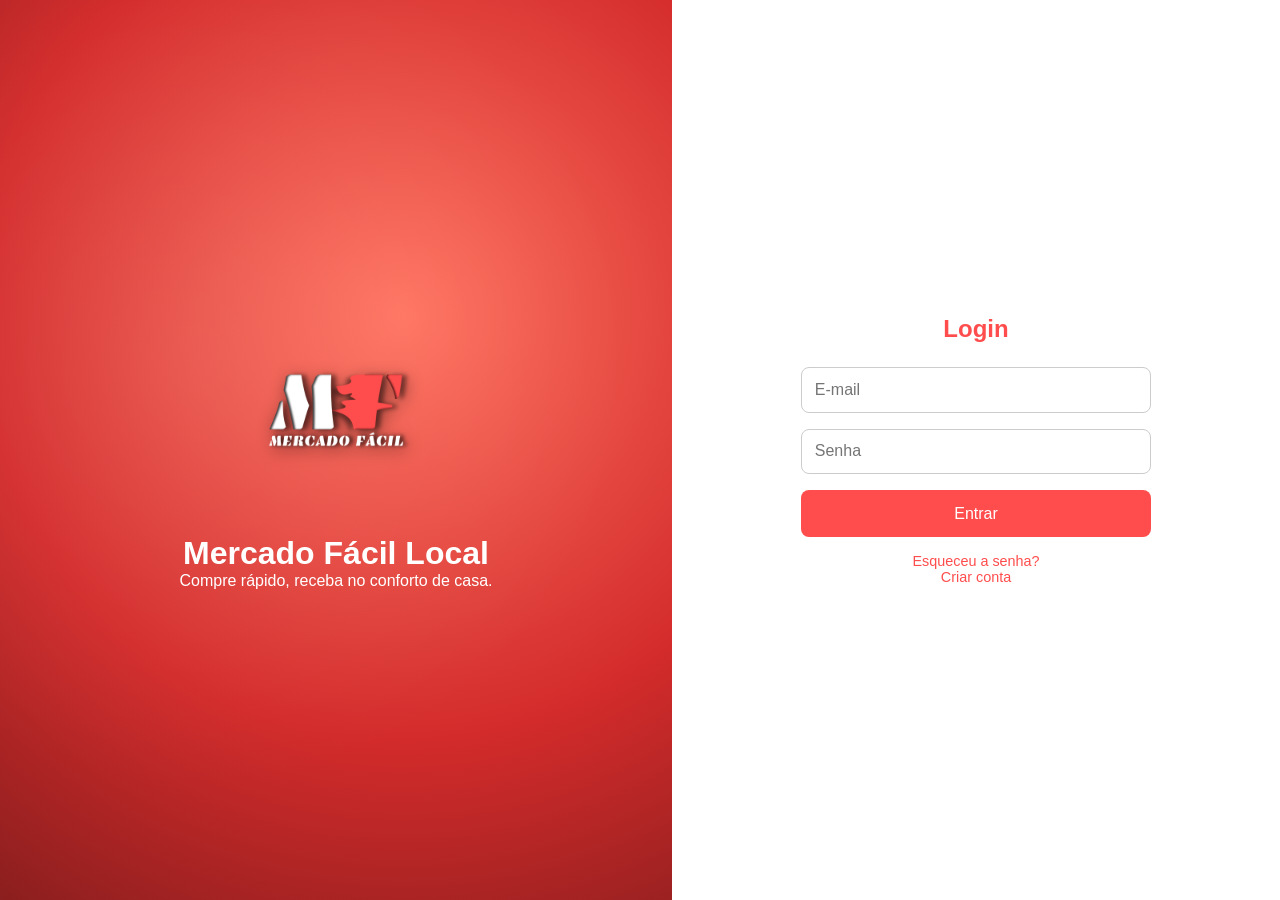
==== index.html @ 3793ea36 "first commit" ====
<!DOCTYPE html>
<html lang="pt-BR">
<head>
  <meta charset="UTF-8">
  <meta name="viewport" content="width=device-width, initial-scale=1.0">
  <title>Login | Mercado Fácil Local</title>
  <link rel="stylesheet" href="style.css">
</head>
<body>
  <div class="container">
    
    <!-- Metade colorida ou com imagem -->
    <div class="left-side">
      <div class="content">
        <img src="imgs/logo.png" alt="Logo Mercado Fácil Local" class="logo">
        <h1>Mercado Fácil Local</h1>
        <p> Compre rápido, receba no conforto de casa.</p>
      </div>
    </div>

    <!-- Metade com formulário -->
    <div class="right-side">
      <div class="login-box">
        <h2>Login</h2>
        <form>
          <input type="email" placeholder="E-mail" required>
          <input type="password" placeholder="Senha" required>
          <button type="submit">Entrar</button>
        </form>
        <p class="links">
          <a href="#">Esqueceu a senha?</a><br>
          <a href="#">Criar conta</a>
        </p>
      </div>
    </div>

  </div>
</body>
</html>
---- style.css ----
/* Reset */
* {
  margin: 0;
  padding: 0;
  box-sizing: border-box;
  font-family: "Poppins", sans-serif;
  
}

/* Estrutura principal */
body, html {
  width: 100%;
  height: 100%;
   padding-bottom: 80px;
}

.container {
  display: flex;
  height: 100vh;
}
.left-side {
  flex: 1;
  background: radial-gradient(circle at 60% 35%, #ff725f, #d32b2b 60%, #8b1e1e 100%);
  display: flex;
  align-items: center;
  justify-content: center;
  color: white;
  text-align: center;
  padding: 2rem;
  position: relative;
  overflow: hidden;
}

/* Brilho suave no centro (efeito de foco visual) */
.left-side::after {
  content: "";
  position: absolute;
  top: 0;
  left: 0;
  width: 100%;
  height: 100%;
  background: radial-gradient(circle at 30% 40%, rgba(255,255,255,0.08), transparent 60%);
  z-index: 0;
}

.left-side .content {
  max-width:350px;
  position: relative;
  z-index: 1;
}

/* Logo com destaque visual */
.logo-area {
  position: relative;
  display: inline-block;
}

.logo-area::before {
  content: "";
  position: absolute;
  top: 50%;
  left: 50%;
  transform: translate(-50%, -50%);
  width: 220px;
  height: 120px;
  background: rgba(0, 0, 0, 0.25);
  filter: blur(12px);
  border-radius: 18px;
  z-index: 0;
}

.left-side .logo {
  width: 200px;
  margin-bottom: 20px;
  position: relative;
  z-index: 1;
  filter: drop-shadow(2px 4px 8px rgba(0,0,0,0.4));
}
/* Metade direita (formulário) */
.right-side {
  flex: 1;
  background: #fff;
  display: flex;
  align-items: center;
  justify-content: center;
}

.login-box {
  width: 80%;
  max-width: 350px;
  text-align: center;
}

.login-box h2 {
  color: #ff4d4d;
  margin-bottom: 1.5rem;
}

input {
  width: 100%;
  padding: 0.8rem;
  border: 1px solid #ccc;
  border-radius: 8px;
  margin-bottom: 1rem;
  font-size: 1rem;
  transition: 0.3s;
}

input:focus {
  border-color: #ff4d4d;
  outline: none;
}

button {
  width: 100%;
  padding: 0.9rem;
  background-color: #ff4d4d;
  border: none;
  color: #fff;
  border-radius: 8px;
  font-size: 1rem;
  cursor: pointer;
  transition: 0.3s;
}

button:hover {
  background-color: #e63939;
}

.links {
  margin-top: 1rem;
  font-size: 0.9rem;
}

.links a {
  color: #ff4d4d;
  text-decoration: none;
}

.links a:hover {
  text-decoration: underline;
}

/* Responsividade */
@media (max-width: 1024px) {
  .container {
    flex-direction: column;
  }

  .left-side {
    display: none; /* esconde o fundo colorido no celular */
  }

  .right-side {
    flex: none;
    height: 100vh;
    width: 100%;
    background: #fff;
    padding: 2rem;
  }

  .login-box {
    width: 100%;
    max-width: 350px;
  }
}
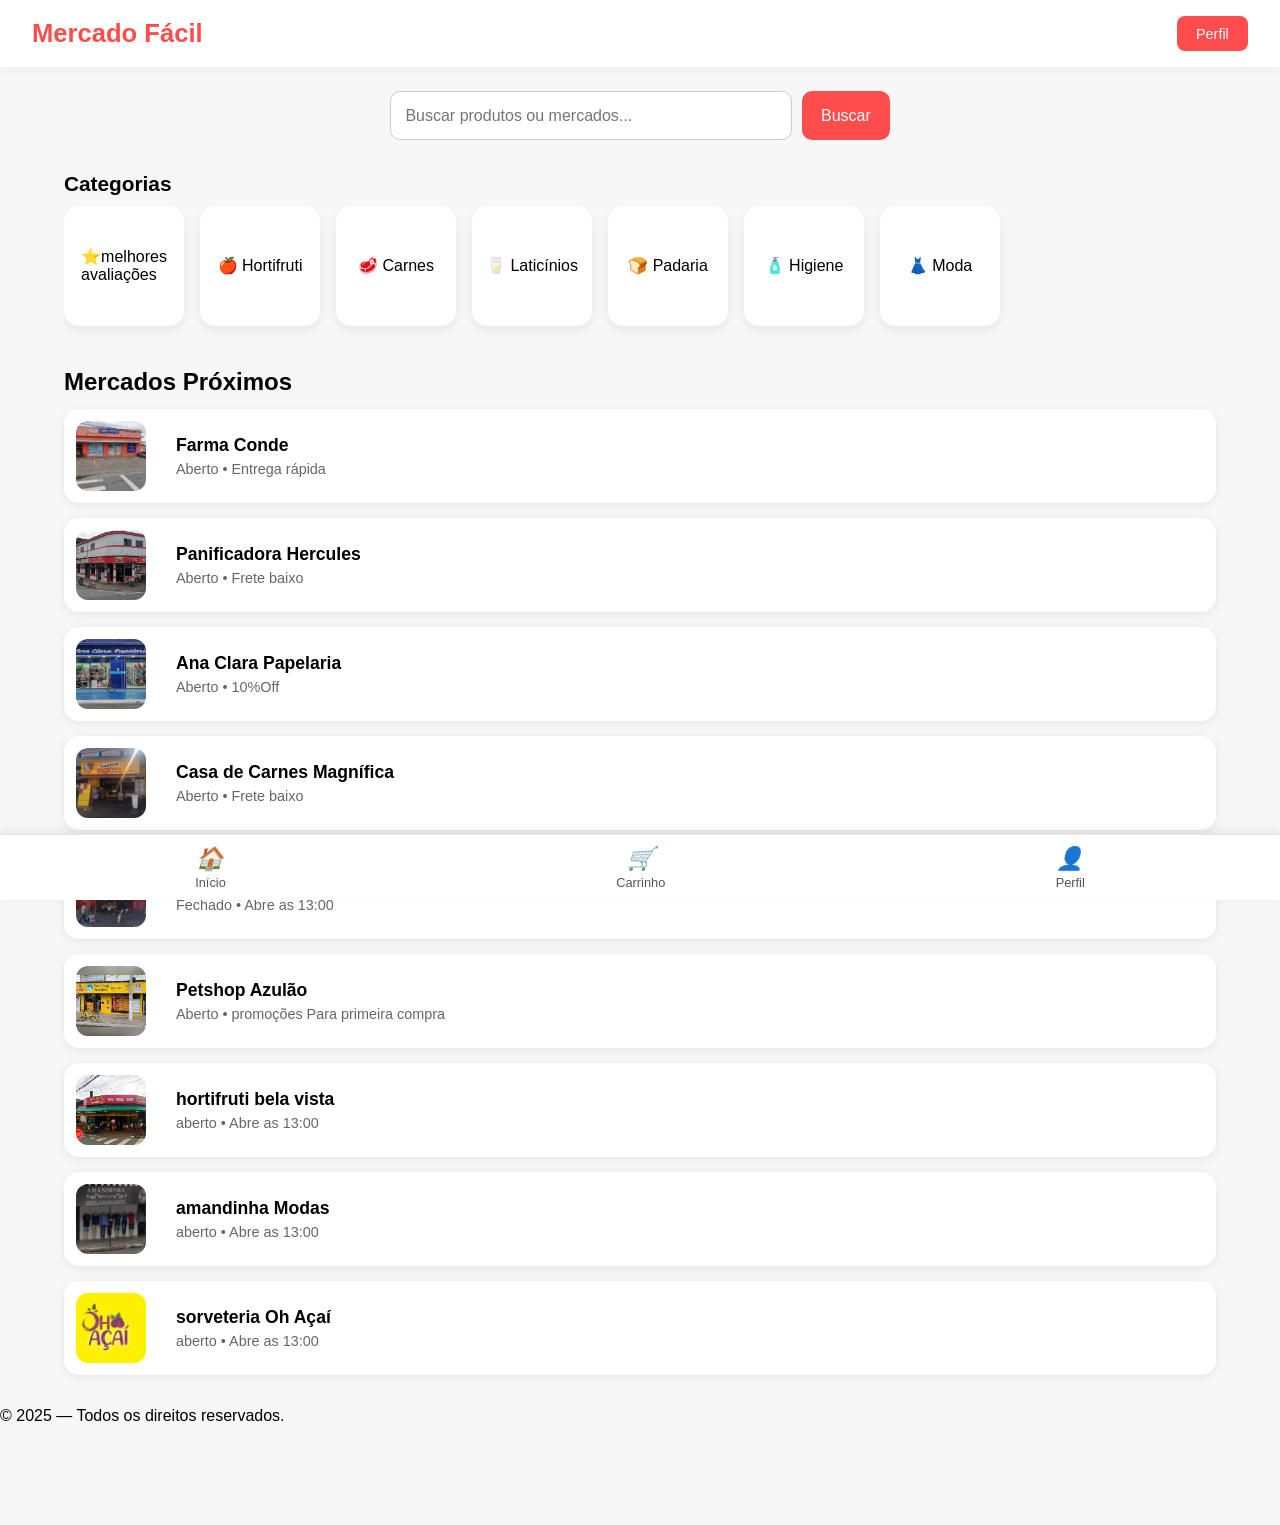
==== commit 07bac663: "site finalizado, penultima versão, versionamento continua pós apresentação" ====
--- a/index.html
+++ b/index.html
@@ -1,39 +1,156 @@
 <!DOCTYPE html>
 <html lang="pt-BR">
-<head>
-  <meta charset="UTF-8">
-  <meta name="viewport" content="width=device-width, initial-scale=1.0">
-  <title>Login | Mercado Fácil Local</title>
-  <link rel="stylesheet" href="style.css">
-</head>
-<body>
-  <div class="container">
-    
-    <!-- Metade colorida ou com imagem -->
-    <div class="left-side">
-      <div class="content">
-        <img src="imgs/logo.png" alt="Logo Mercado Fácil Local" class="logo">
-        <h1>Mercado Fácil Local</h1>
-        <p> Compre rápido, receba no conforto de casa.</p>
-      </div>
+  <head>
+    <meta charset="UTF-8" />
+    <meta name="viewport" content="width=device-width, initial-scale=1.0" />
+    <link rel="stylesheet" href="assets/css/imports.css" />
+    <title>Home | Mercado Fácil Local</title>
+  </head>
+  <body>
+    <nav>
+      <h1>Mercado Fácil</h1>
+      <button>Perfil</button>
+    </nav>
+
+    <div class="search">
+      <input type="text" placeholder="Buscar produtos ou mercados..." />
+      <button>Buscar</button>
     </div>
 
-    <!-- Metade com formulário -->
-    <div class="right-side">
-      <div class="login-box">
-        <h2>Login</h2>
-        <form>
-          <input type="email" placeholder="E-mail" required>
-          <input type="password" placeholder="Senha" required>
-          <button type="submit">Entrar</button>
-        </form>
-        <p class="links">
-          <a href="#">Esqueceu a senha?</a><br>
-          <a href="#">Criar conta</a>
-        </p>
+    <section class="categories">
+      <h2>Categorias</h2>
+      <div class="cat-list">
+        <div class="cat-item">⭐melhores<br>avaliações</div>
+        <div class="cat-item">🍎 Hortifruti</div>
+        <div class="cat-item">🥩 Carnes</div>
+        <div class="cat-item">🥛 Laticínios</div>
+        <div class="cat-item">🍞 Padaria</div>
+        <div class="cat-item">🧴 Higiene</div>
+        <div class="cat-item">👗 Moda</div>
       </div>
-    </div>
+    </section>
 
+    <section class="markets">
+      <h2>Mercados Próximos</h2>
+      <div class="market-card" data-loja="farmacia">
+        <div class="market-img">
+          <img src="assets/imgs/farmaconde.png" alt="Farma Conde" />
+        </div>
+        <div class="market-info">
+          <h3>Farma Conde</h3>
+          <p>Aberto • Entrega rápida</p>
+        </div>
+      </div>
+
+      <div class="market-card" data-loja="padaria">
+        <div class="market-img">
+          <img src="assets/imgs/hercules.png" alt="Panificadora Hercules" />
+        </div>
+        <div class="market-info">
+          <h3>Panificadora Hercules</h3>
+          <p>Aberto • Frete baixo</p>
+        </div>
+      </div>
+
+      <div class="market-card" data-loja="papelaria">
+        <div class="market-img">
+          <img src="assets/imgs/anaclara.png" alt="papelaria ana Clara" />
+        </div>
+        <div class="market-info">
+          <h3>Ana Clara Papelaria</h3>
+          <p>Aberto • 10%Off</p>
+        </div>
+      </div>
+
+      <div class="market-card" data-loja="açogue">
+        <div class="market-img">
+          <img src="assets/imgs/casadecarnes.png" alt="casa de carnes Magnífica" />
+        </div>
+        <div class="market-info">
+          <h3>Casa de Carnes Magnífica</h3>
+          <p>Aberto • Frete baixo</p>
+        </div>
+      </div>
+
+      <div class="market-card" data-loja="supermercado">
+        <div class="market-img">
+          <img src="assets/imgs/semprevale.png" alt="sempre vale supermercados" />
+        </div>
+        <div class="market-info">
+          <h3>Sempre vale supermercados</h3>
+          <p>Fechado • Abre as 13:00</p>
+        </div>
+      </div>
+
+      <div class="market-card" data-loja="petshop">
+        <div class="market-img">
+          <img src="assets/imgs/petshop.png" alt="petshop azulão" />
+        </div>
+        <div class="market-info">
+          <h3>Petshop Azulão</h3>
+          <p>Aberto • promoções Para primeira compra</p>
+        </div>
+      </div>
+
+   <div class="market-card" data-loja="lojadefrutas">
+        <div class="market-img">
+          <img src="assets/imgs/Hortifruti.png" alt="hortifruti" />
+        </div>
+        <div class="market-info">
+          <h3>hortifruti bela vista</h3>
+          <p>aberto • Abre as 13:00</p>
+        </div>
+      </div>
+
+      <div class="market-card" data-loja="roupas">
+        <div class="market-img">
+          <img src="assets/imgs/amandinha.png" alt="loja de roupas amandinha modas" />
+        </div>
+        <div class="market-info">
+          <h3>amandinha Modas</h3>
+          <p>aberto • Abre as 13:00</p>
+        </div>
+      </div>
+
+      <div class="market-card" data-loja="sorveteria">
+        <div class="market-img">
+          <img src="assets/imgs/sorveteria.png" alt="sorveteria" />
+        </div>
+        <div class="market-info">
+          <h3>sorveteria Oh Açaí</h3>
+          <p>aberto • Abre as 13:00</p>
+        </div>
+      </div>
+    </section>
+
+    <footer class="footer">
+      <a href="#" class="footer-item">
+        <i class="icon">🏠</i>
+        <span>Início</span>
+      </a>
+
+      <a href="/assets/carrinho.html" class="footer-item">
+        <i class="icon">🛒</i>
+        <span>Carrinho</span>
+      </a>
+
+      <a href="#" class="footer-item">
+        <i class="icon">👤</i>
+        <span>Perfil</span>
+      </a>
+    </footer>
+    © 2025 — Todos os direitos reservados.
+    <!-- MODAL DO CATÁLOGO --><!-- MODAL DO CATÁLOGO -->
+<div id="catalogModal" class="catalog-modal">
+  <div class="catalog-content">
+    <span id="closeCatalog" class="close-btn">&times;</span>
+
+    <h2 id="catalogTitle">Catálogo</h2>
+
+    <div class="product-list"></div>
   </div>
-</body>
+</div>
+
+<script src="assets/home.js"></script>
+  </body>
 </html>
--- a/assets/css/imports.css
+++ b/assets/css/imports.css
@@ -0,0 +1,8 @@
+@import url(home.css);
+@import url(layout.css);
+@import url(login.css);
+@import url(footer.css);
+@import url(markets.css);
+@import url(//style.css);
+@import url(carrinho.css);
+@import url(pedidos.css);
